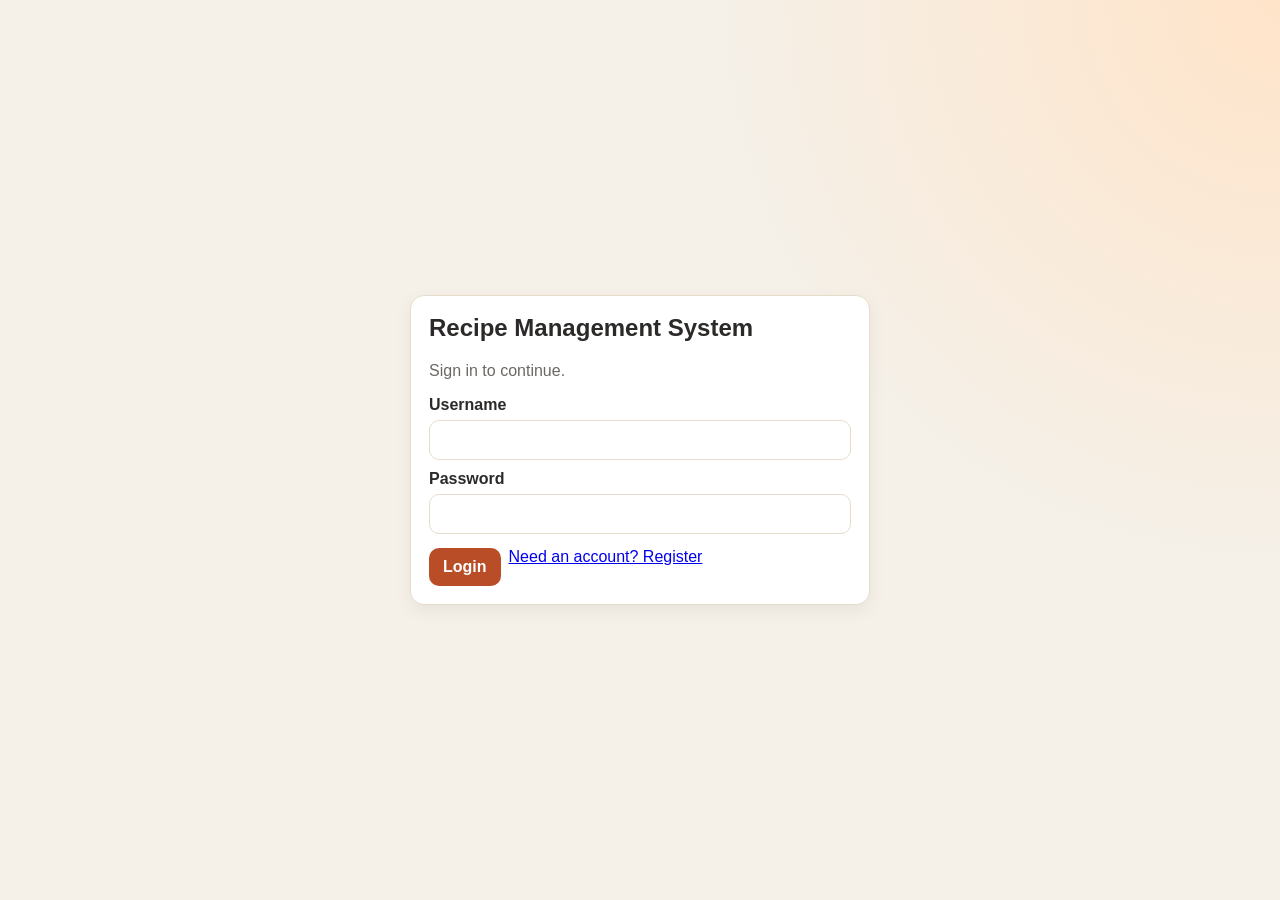
==== frontend/admin.html @ 75a49259 "Initial commit: recipe management system" ====
<!doctype html>
<html lang="en">
  <head>
    <meta charset="UTF-8" />
    <meta name="viewport" content="width=device-width, initial-scale=1.0" />
    <title>Admin Dashboard</title>
    <link rel="stylesheet" href="css/styles.css" />
  </head>
  <body>
    <header class="topbar">
      <div class="inner">
        <div class="brand">Recipe Management</div>
        <nav class="nav-links">
          <a href="dashboard.html">Dashboard</a>
          <a href="favourites.html">Favourites</a>
          <a href="admin.html">Admin Dashboard</a>
          <span id="currentUser" class="pill"></span>
          <button id="logoutBtn" class="secondary">Logout</button>
        </nav>
      </div>
    </header>

    <main class="container">
      <section class="card">
        <h2>Create / Update Recipe</h2>
        <p class="muted">For ingredients and steps use JSON arrays.</p>
        <p id="recipeMessage" class="message"></p>
        <form id="recipeForm">
          <input id="recipeID" type="hidden" />
          <div class="row">
            <div>
              <label for="title">Title</label>
              <input id="title" required />
            </div>
            <div>
              <label for="categoryID">Category</label>
              <select id="categoryID" required></select>
            </div>
          </div>
          <div class="row-3">
            <div>
              <label for="cooking_time">Cooking Time</label>
              <input id="cooking_time" type="number" min="1" required />
            </div>
            <div>
              <label for="difficulty">Difficulty</label>
              <select id="difficulty" required>
                <option>Easy</option>
                <option>Medium</option>
                <option>Hard</option>
              </select>
            </div>
          </div>
          <label for="description">Description</label>
          <textarea id="description" required></textarea>
          <label for="ingredientsJson">Ingredients JSON</label>
          <textarea id="ingredientsJson" required placeholder='[{"ingredientID":1,"quantity":2,"unit":"pcs"}]'></textarea>
          <label for="stepsJson">Steps JSON</label>
          <textarea id="stepsJson" required placeholder='[{"step_no":1,"instruction":"Mix well"}]'></textarea>
          <div class="actions" style="margin-top: 10px">
            <button type="submit" class="success">Save Recipe</button>
            <button type="button" id="resetRecipeForm" class="secondary">Clear</button>
          </div>
        </form>
      </section>

      <section class="card" style="margin-top: 14px">
        <h2>Manage Categories</h2>
        <p id="categoryMessage" class="message"></p>
        <div class="actions">
          <input id="newCategoryName" placeholder="Category name" />
          <button id="addCategoryBtn">Add Category</button>
        </div>
        <div id="categoriesList" class="grid" style="margin-top: 10px"></div>
      </section>

      <section class="card" style="margin-top: 14px">
        <h2>Manage Ingredients</h2>
        <p id="ingredientMessage" class="message"></p>
        <div class="actions">
          <input id="newIngredientName" placeholder="Ingredient name" />
          <button id="addIngredientBtn">Add Ingredient</button>
        </div>
        <div id="ingredientsList" class="grid" style="margin-top: 10px"></div>
      </section>

      <section class="card" style="margin-top: 14px">
        <h2>All Recipes</h2>
        <div id="adminRecipesList" class="grid"></div>
      </section>
    </main>

    <script src="js/config.js"></script>
    <script src="js/auth.js"></script>
    <script src="js/admin.js"></script>
  </body>
</html>
---- frontend/css/styles.css ----
:root {
  --bg: #f5f0e8;
  --panel: #ffffff;
  --panel-2: #fffaf1;
  --text: #2c2a28;
  --brand: #b84d27;
  --brand-dark: #8f3c1e;
  --muted: #6b6864;
  --danger: #b42318;
  --ok: #067647;
  --border: #e8ddcd;
}

* {
  box-sizing: border-box;
}

body {
  margin: 0;
  font-family: "Nunito", "Segoe UI", sans-serif;
  color: var(--text);
  background: radial-gradient(circle at top right, #ffe4c9, transparent 36%), var(--bg);
  min-height: 100vh;
}

.container {
  width: min(1100px, 92vw);
  margin: 0 auto;
  padding: 24px 0 32px;
}

.card {
  background: var(--panel);
  border: 1px solid var(--border);
  border-radius: 14px;
  padding: 18px;
  box-shadow: 0 6px 18px rgba(17, 17, 17, 0.06);
}

.auth-wrap {
  min-height: 100vh;
  display: grid;
  place-items: center;
  padding: 18px;
}

.auth-card {
  width: min(460px, 94vw);
}

h1,
h2,
h3 {
  margin-top: 0;
}

label {
  display: block;
  font-weight: 700;
  margin: 10px 0 6px;
}

input,
select,
textarea {
  width: 100%;
  padding: 10px 12px;
  border-radius: 10px;
  border: 1px solid var(--border);
  font: inherit;
  background: #fff;
}

textarea {
  min-height: 96px;
  resize: vertical;
}

button {
  border: 0;
  border-radius: 10px;
  padding: 10px 14px;
  font: inherit;
  font-weight: 700;
  cursor: pointer;
  background: var(--brand);
  color: #fff;
}

button:hover {
  background: var(--brand-dark);
}

button.secondary {
  background: #d9ccb8;
  color: #2e2b27;
}

button.danger {
  background: var(--danger);
}

button.success {
  background: var(--ok);
}

.topbar {
  background: #fffaf3;
  border-bottom: 1px solid var(--border);
}

.topbar .inner {
  width: min(1100px, 92vw);
  margin: 0 auto;
  padding: 14px 0;
  display: flex;
  justify-content: space-between;
  align-items: center;
  gap: 14px;
}

.brand {
  font-weight: 900;
  letter-spacing: 0.4px;
}

.nav-links {
  display: flex;
  align-items: center;
  gap: 10px;
  flex-wrap: wrap;
}

.nav-links a {
  text-decoration: none;
  color: var(--text);
  font-weight: 700;
}

.grid {
  display: grid;
  grid-template-columns: repeat(auto-fill, minmax(260px, 1fr));
  gap: 14px;
}

.recipe-card {
  display: flex;
  flex-direction: column;
  gap: 10px;
}

.meta {
  display: flex;
  gap: 8px;
  flex-wrap: wrap;
}

.pill {
  background: var(--panel-2);
  border: 1px solid var(--border);
  border-radius: 999px;
  padding: 4px 10px;
  font-size: 0.86rem;
}

.row {
  display: grid;
  grid-template-columns: repeat(2, minmax(0, 1fr));
  gap: 10px;
}

.row-3 {
  display: grid;
  grid-template-columns: repeat(3, minmax(0, 1fr));
  gap: 10px;
}

.muted {
  color: var(--muted);
}

.actions {
  display: flex;
  gap: 8px;
  flex-wrap: wrap;
}

.message {
  margin: 8px 0;
  font-weight: 700;
}

.message.error {
  color: var(--danger);
}

.message.success {
  color: var(--ok);
}

.hidden {
  display: none !important;
}

.list {
  margin: 0;
  padding-left: 18px;
}

@media (max-width: 768px) {
  .row,
  .row-3 {
    grid-template-columns: 1fr;
  }

  .topbar .inner {
    flex-direction: column;
    align-items: flex-start;
  }
}
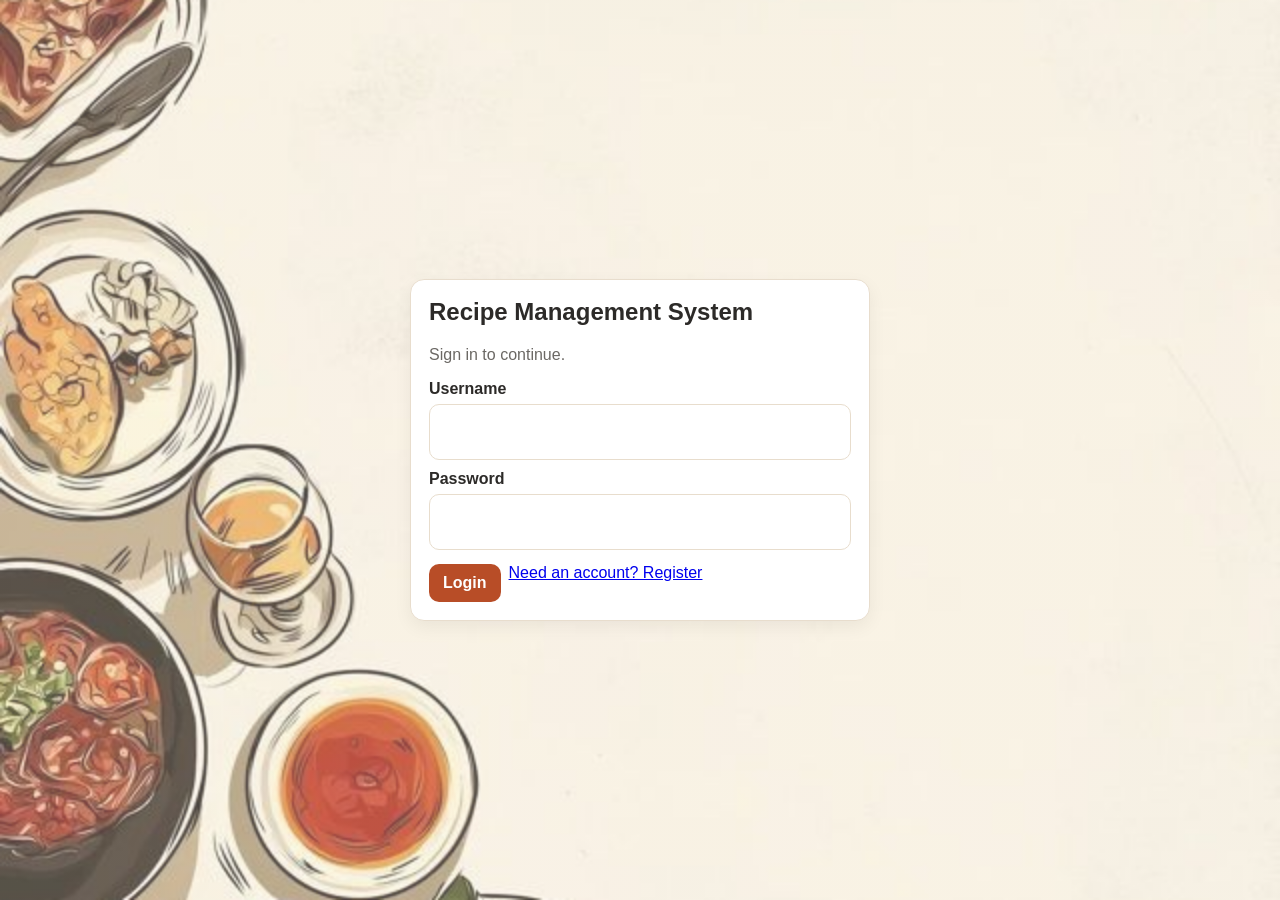
==== commit c74e2090: "Add latest frontend changes" ====
--- a/frontend/admin.html
+++ b/frontend/admin.html
@@ -4,7 +4,7 @@
     <meta charset="UTF-8" />
     <meta name="viewport" content="width=device-width, initial-scale=1.0" />
     <title>Admin Dashboard</title>
-    <link rel="stylesheet" href="css/styles.css" />
+    <link rel="stylesheet" href="css/styles.css?v=2" />
   </head>
   <body>
     <header class="topbar">
@@ -23,7 +23,6 @@
     <main class="container">
       <section class="card">
         <h2>Create / Update Recipe</h2>
-        <p class="muted">For ingredients and steps use JSON arrays.</p>
         <p id="recipeMessage" class="message"></p>
         <form id="recipeForm">
           <input id="recipeID" type="hidden" />
@@ -53,10 +52,25 @@
           </div>
           <label for="description">Description</label>
           <textarea id="description" required></textarea>
-          <label for="ingredientsJson">Ingredients JSON</label>
-          <textarea id="ingredientsJson" required placeholder='[{"ingredientID":1,"quantity":2,"unit":"pcs"}]'></textarea>
-          <label for="stepsJson">Steps JSON</label>
-          <textarea id="stepsJson" required placeholder='[{"step_no":1,"instruction":"Mix well"}]'></textarea>
+
+          <div class="editor-block">
+            <div class="section-head">
+              <label>Ingredients</label>
+              <button type="button" id="addIngredientRow" class="secondary">Add Ingredient</button>
+            </div>
+            <p class="muted helper-text">Each row captures ingredient name, quantity, and unit.</p>
+            <div id="ingredientRows" class="editor-list"></div>
+          </div>
+
+          <div class="editor-block">
+            <div class="section-head">
+              <label>Steps</label>
+              <button type="button" id="addStepRow" class="secondary">Add Step</button>
+            </div>
+            <p class="muted helper-text">Enter one cooking instruction per row.</p>
+            <div id="stepRows" class="editor-list"></div>
+          </div>
+
           <div class="actions" style="margin-top: 10px">
             <button type="submit" class="success">Save Recipe</button>
             <button type="button" id="resetRecipeForm" class="secondary">Clear</button>
@@ -92,6 +106,6 @@
 
     <script src="js/config.js"></script>
     <script src="js/auth.js"></script>
-    <script src="js/admin.js"></script>
+    <script src="js/admin.js?v=2"></script>
   </body>
 </html>
--- a/frontend/css/styles.css
+++ b/frontend/css/styles.css
@@ -19,8 +19,19 @@
   margin: 0;
   font-family: "Nunito", "Segoe UI", sans-serif;
   color: var(--text);
-  background: radial-gradient(circle at top right, #ffe4c9, transparent 36%), var(--bg);
+  background: var(--bg);
   min-height: 100vh;
+  position: relative;
+}
+
+body::before {
+  content: "";
+  position: fixed;
+  inset: 0;
+  z-index: -1;
+  background:
+    linear-gradient(rgba(245, 240, 232, 0.28), rgba(245, 240, 232, 0.28)),
+    url("../assets/background.jpeg") center / cover no-repeat;
 }
 
 .container {
@@ -35,6 +46,10 @@
   border-radius: 14px;
   padding: 18px;
   box-shadow: 0 6px 18px rgba(17, 17, 17, 0.06);
+}
+
+.page-shell {
+  padding: 8px 0 0;
 }
 
 .auth-wrap {
@@ -69,6 +84,18 @@
   border: 1px solid var(--border);
   font: inherit;
   background: #fff;
+}
+
+input,
+select {
+  height: 56px;
+  font-size: 1rem;
+  line-height: 1.2;
+}
+
+select,
+select option {
+  font-size: 1rem;
 }
 
 textarea {
@@ -149,6 +176,21 @@
   gap: 10px;
 }
 
+.empty-state-card {
+  width: min(460px, 100%);
+  padding: 24px;
+  box-shadow: 0 14px 34px rgba(17, 17, 17, 0.12);
+}
+
+.empty-state-card h3,
+.empty-state-card p {
+  margin: 0;
+}
+
+.empty-state-card p {
+  margin-top: 8px;
+}
+
 .meta {
   display: flex;
   gap: 8px;
@@ -185,6 +227,101 @@
   flex-wrap: wrap;
 }
 
+.ingredient-filter-bar {
+  display: grid;
+  grid-template-columns: minmax(0, 1fr) auto;
+  gap: 10px;
+  align-items: end;
+}
+
+.selected-ingredients {
+  display: flex;
+  gap: 8px;
+  flex-wrap: wrap;
+  margin-top: 10px;
+}
+
+.ingredient-chip {
+  background: var(--panel-2);
+  color: var(--text);
+  border: 1px solid var(--border);
+  min-height: auto;
+  height: auto;
+  padding: 8px 12px;
+}
+
+.ingredient-chip:hover {
+  background: #efe3d1;
+}
+
+.editor-block {
+  margin-top: 14px;
+}
+
+.section-head {
+  display: flex;
+  justify-content: space-between;
+  align-items: center;
+  gap: 12px;
+  margin-bottom: 6px;
+}
+
+.section-head label {
+  margin: 0;
+}
+
+.helper-text {
+  margin: 0 0 10px;
+}
+
+.editor-list {
+  display: grid;
+  gap: 10px;
+}
+
+.editor-row {
+  border: 1px solid var(--border);
+  border-radius: 12px;
+  padding: 12px;
+  background: var(--panel-2);
+}
+
+.ingredient-row {
+  display: grid;
+  grid-template-columns: minmax(0, 2fr) minmax(110px, 0.9fr) minmax(110px, 0.9fr) auto;
+  gap: 10px;
+  align-items: end;
+}
+
+.ingredient-row input,
+.ingredient-row select,
+.ingredient-row button {
+  height: 56px;
+}
+
+.step-row {
+  display: grid;
+  grid-template-columns: auto minmax(0, 1fr) auto;
+  gap: 10px;
+  align-items: start;
+}
+
+.step-badge {
+  min-width: 44px;
+  height: 44px;
+  border-radius: 12px;
+  display: grid;
+  place-items: center;
+  font-weight: 800;
+  color: var(--brand-dark);
+  background: #ffe8d2;
+  border: 1px solid #f2c9a3;
+}
+
+.step-row textarea {
+  min-height: 72px;
+}
+
 .message {
   margin: 8px 0;
   font-weight: 700;
@@ -209,7 +346,10 @@
 
 @media (max-width: 768px) {
   .row,
-  .row-3 {
+  .row-3,
+  .ingredient-row,
+  .step-row,
+  .ingredient-filter-bar {
     grid-template-columns: 1fr;
   }
 
@@ -217,4 +357,9 @@
     flex-direction: column;
     align-items: flex-start;
   }
-}
+
+  .section-head {
+    flex-direction: column;
+    align-items: flex-start;
+  }
+}
